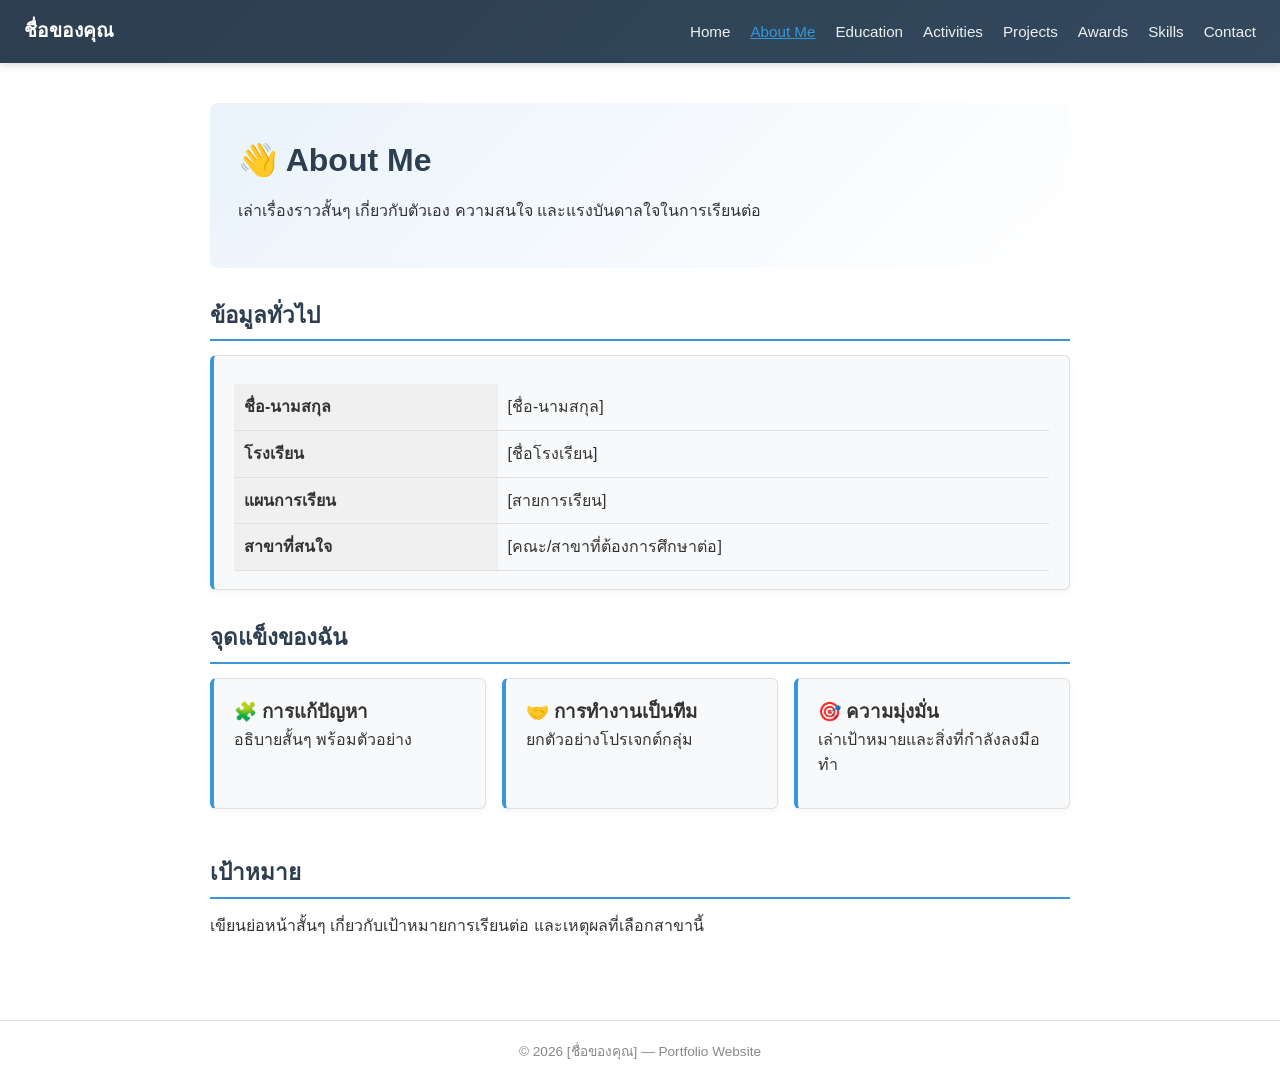
==== about.html @ df241d1b "Add files via upload" ====
<!DOCTYPE html>
<html lang="th">
<head>
<meta charset="UTF-8">
<meta name="viewport" content="width=device-width, initial-scale=1.0">
<title>About Me — Portfolio</title>
<link rel="stylesheet" href="style.css">
</head>
<body>

  <nav class="navbar">
    <div class="logo">ชื่อของคุณ</div>
    <ul>
      <li><a href="index.html">Home</a></li>
      <li><a href="about.html" class="active">About Me</a></li>
      <li><a href="education.html">Education</a></li>
      <li><a href="activities.html">Activities</a></li>
      <li><a href="projects.html">Projects</a></li>
      <li><a href="awards.html">Awards</a></li>
      <li><a href="skills.html">Skills</a></li>
      <li><a href="contact.html">Contact</a></li>
    </ul>
  </nav>

  <div class="container">
    <div class="hero">
      <h1>👋 About Me</h1>
      <p>เล่าเรื่องราวสั้นๆ เกี่ยวกับตัวเอง ความสนใจ และแรงบันดาลใจในการเรียนต่อ</p>
    </div>

    <h2>ข้อมูลทั่วไป</h2>
    <div class="card">
      <table>
        <tr><th>ชื่อ-นามสกุล</th><td>[ชื่อ-นามสกุล]</td></tr>
        <tr><th>โรงเรียน</th><td>[ชื่อโรงเรียน]</td></tr>
        <tr><th>แผนการเรียน</th><td>[สายการเรียน]</td></tr>
        <tr><th>สาขาที่สนใจ</th><td>[คณะ/สาขาที่ต้องการศึกษาต่อ]</td></tr>
      </table>
    </div>

    <h2>จุดแข็งของฉัน</h2>
    <div class="card-grid">
      <div class="card">
        <h3>🧩 การแก้ปัญหา</h3>
        <p>อธิบายสั้นๆ พร้อมตัวอย่าง</p>
      </div>
      <div class="card">
        <h3>🤝 การทำงานเป็นทีม</h3>
        <p>ยกตัวอย่างโปรเจกต์กลุ่ม</p>
      </div>
      <div class="card">
        <h3>🎯 ความมุ่งมั่น</h3>
        <p>เล่าเป้าหมายและสิ่งที่กำลังลงมือทำ</p>
      </div>
    </div>

    <h2>เป้าหมาย</h2>
    <p>เขียนย่อหน้าสั้นๆ เกี่ยวกับเป้าหมายการเรียนต่อ และเหตุผลที่เลือกสาขานี้</p>
  </div>

  <footer>&copy; 2026 [ชื่อของคุณ] — Portfolio Website</footer>

</body>
</html>
---- style.css ----
/* ============================
   style.css — สไตล์หลักของเว็บ
   ใช้ไฟล์นี้ไฟล์เดียวกับทุกหน้า
   ============================ */

* {
  margin: 0;
  padding: 0;
  box-sizing: border-box;
}

body {
  font-family: "Sarabun", sans-serif;
  color: #333;
  background: #ffffff;
  line-height: 1.6;
}

/* ---------- เมนูด้านบน ---------- */
.navbar {
  background: linear-gradient(135deg, #2c3e50, #34495e);
  padding: 16px 24px;
  display: flex;
  flex-wrap: wrap;
  justify-content: space-between;
  align-items: center;
  box-shadow: 0 2px 8px rgba(0,0,0,0.15);
  position: sticky;
  top: 0;
  z-index: 10;
}

.navbar .logo {
  color: #ffffff;
  font-size: 1.2rem;
  font-weight: bold;
}

.navbar ul {
  list-style: none;
  display: flex;
  flex-wrap: wrap;
  gap: 20px;
}

.navbar a {
  color: #ecf0f1;
  text-decoration: none;
  font-size: 0.95rem;
}

.navbar a:hover,
.navbar a.active {
  color: #3498db;
  text-decoration: underline;
}

/* ---------- เนื้อหาหลัก ---------- */
.container {
  max-width: 900px;
  margin: 0 auto;
  padding: 40px 20px;
}

/* ---------- หัวหน้า (Hero) ---------- */
.hero {
  background: linear-gradient(135deg, #eaf3fb, #ffffff);
  border-radius: 8px;
  padding: 32px 28px;
  margin-bottom: 10px;
}

/* ---------- ป้ายแท็กเล็กๆ ---------- */
.tag {
  display: inline-block;
  background: #eaf3fb;
  color: #2980b9;
  font-size: 0.78rem;
  padding: 3px 10px;
  border-radius: 20px;
  margin: 0 6px 6px 0;
}

h1 {
  font-size: 2rem;
  color: #2c3e50;
  margin-bottom: 12px;
}

h2 {
  font-size: 1.4rem;
  color: #2c3e50;
  margin: 30px 0 14px;
  border-bottom: 2px solid #3498db;
  padding-bottom: 6px;
}

p {
  margin-bottom: 12px;
}

/* ---------- ปุ่ม ---------- */
.btn {
  display: inline-block;
  background: #3498db;
  color: #ffffff;
  padding: 10px 20px;
  border-radius: 4px;
  text-decoration: none;
  margin-right: 10px;
  margin-top: 10px;
}

.btn:hover {
  background: #2980b9;
}

/* ---------- การ์ด ---------- */
.card {
  background: #f8f9fa;
  border: 1px solid #e0e0e0;
  border-left: 4px solid #3498db;
  border-radius: 6px;
  padding: 18px 20px;
  margin-bottom: 16px;
  box-shadow: 0 2px 6px rgba(0,0,0,0.05);
  transition: transform 0.15s ease, box-shadow 0.15s ease;
}

.card:hover {
  transform: translateY(-2px);
  box-shadow: 0 4px 12px rgba(0,0,0,0.1);
}

.card-grid {
  display: grid;
  grid-template-columns: repeat(auto-fit, minmax(240px, 1fr));
  gap: 16px;
}

/* ---------- ตาราง ---------- */
table {
  width: 100%;
  border-collapse: collapse;
  margin-top: 10px;
}

th, td {
  text-align: left;
  padding: 10px;
  border-bottom: 1px solid #e0e0e0;
}

th {
  background: #f0f0f0;
}

/* ---------- Footer ---------- */
footer {
  text-align: center;
  padding: 20px;
  color: #888;
  font-size: 0.85rem;
  border-top: 1px solid #e0e0e0;
  margin-top: 30px;
}

/* ---------- มือถือ ---------- */
@media (max-width: 600px) {
  .navbar {
    flex-direction: column;
    align-items: flex-start;
  }
  .navbar ul {
    gap: 12px;
    margin-top: 10px;
  }
}
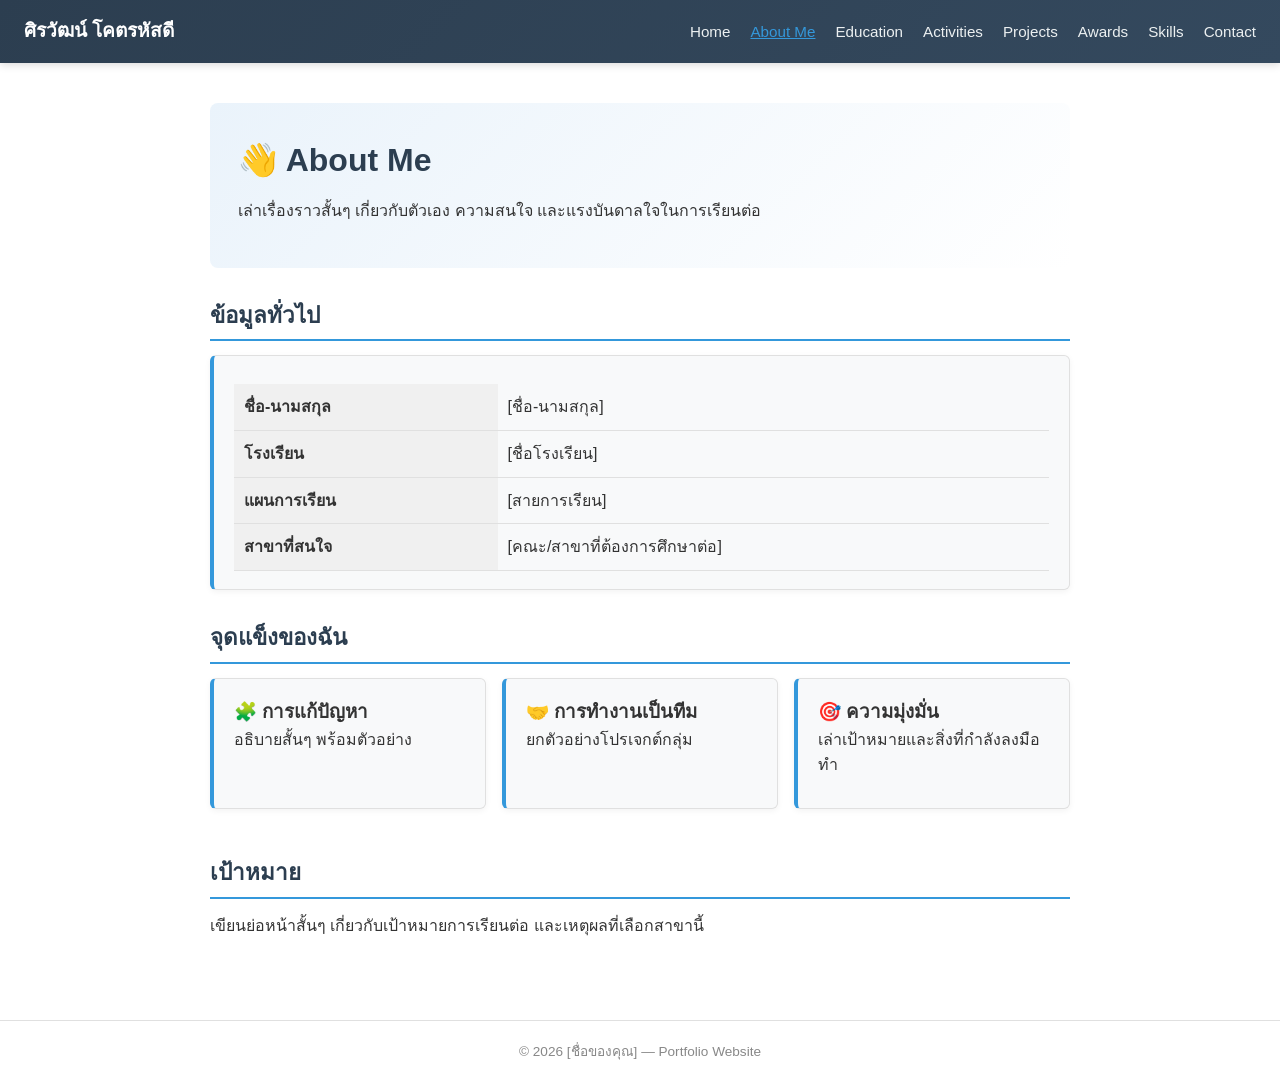
==== commit 3e7c0f32: "Update about.html" ====
--- a/about.html
+++ b/about.html
@@ -9,7 +9,7 @@
 <body>
 
   <nav class="navbar">
-    <div class="logo">ชื่อของคุณ</div>
+    <div class="logo">ศิรวัฒน์ โคตรหัสดี</div>
     <ul>
       <li><a href="index.html">Home</a></li>
       <li><a href="about.html" class="active">About Me</a></li>
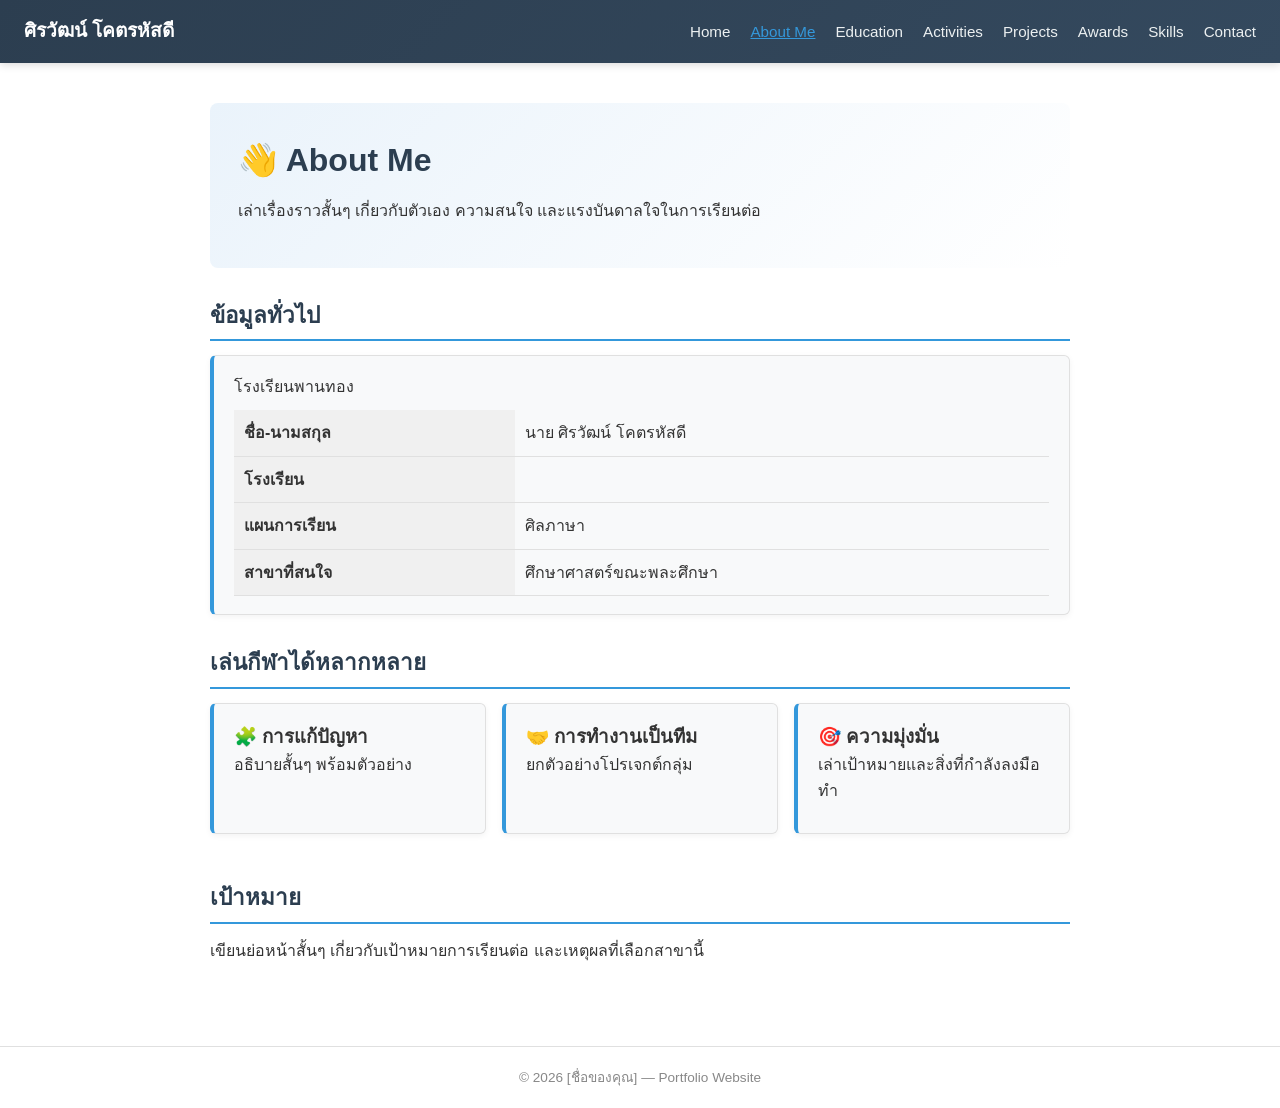
==== commit d1eafe2a: "Update about.html" ====
--- a/about.html
+++ b/about.html
@@ -31,14 +31,14 @@
     <h2>ข้อมูลทั่วไป</h2>
     <div class="card">
       <table>
-        <tr><th>ชื่อ-นามสกุล</th><td>[ชื่อ-นามสกุล]</td></tr>
-        <tr><th>โรงเรียน</th><td>[ชื่อโรงเรียน]</td></tr>
-        <tr><th>แผนการเรียน</th><td>[สายการเรียน]</td></tr>
-        <tr><th>สาขาที่สนใจ</th><td>[คณะ/สาขาที่ต้องการศึกษาต่อ]</td></tr>
+        <tr><th>ชื่อ-นามสกุล</th><td>นาย ศิรวัฒน์ โคตรหัสดี</td></tr>
+        <tr><th>โรงเรียน</th><td></td>โรงเรียนพานทอง</td></tr>
+        <tr><th>แผนการเรียน</th><td>ศิลภาษา</td></tr>
+        <tr><th>สาขาที่สนใจ</th><td>ศึกษาศาสตร์ขณะพละศึกษา</td></tr>
       </table>
     </div>
 
-    <h2>จุดแข็งของฉัน</h2>
+    <h2>เล่นกีฬาได้หลากหลาย</h2>
     <div class="card-grid">
       <div class="card">
         <h3>🧩 การแก้ปัญหา</h3>
